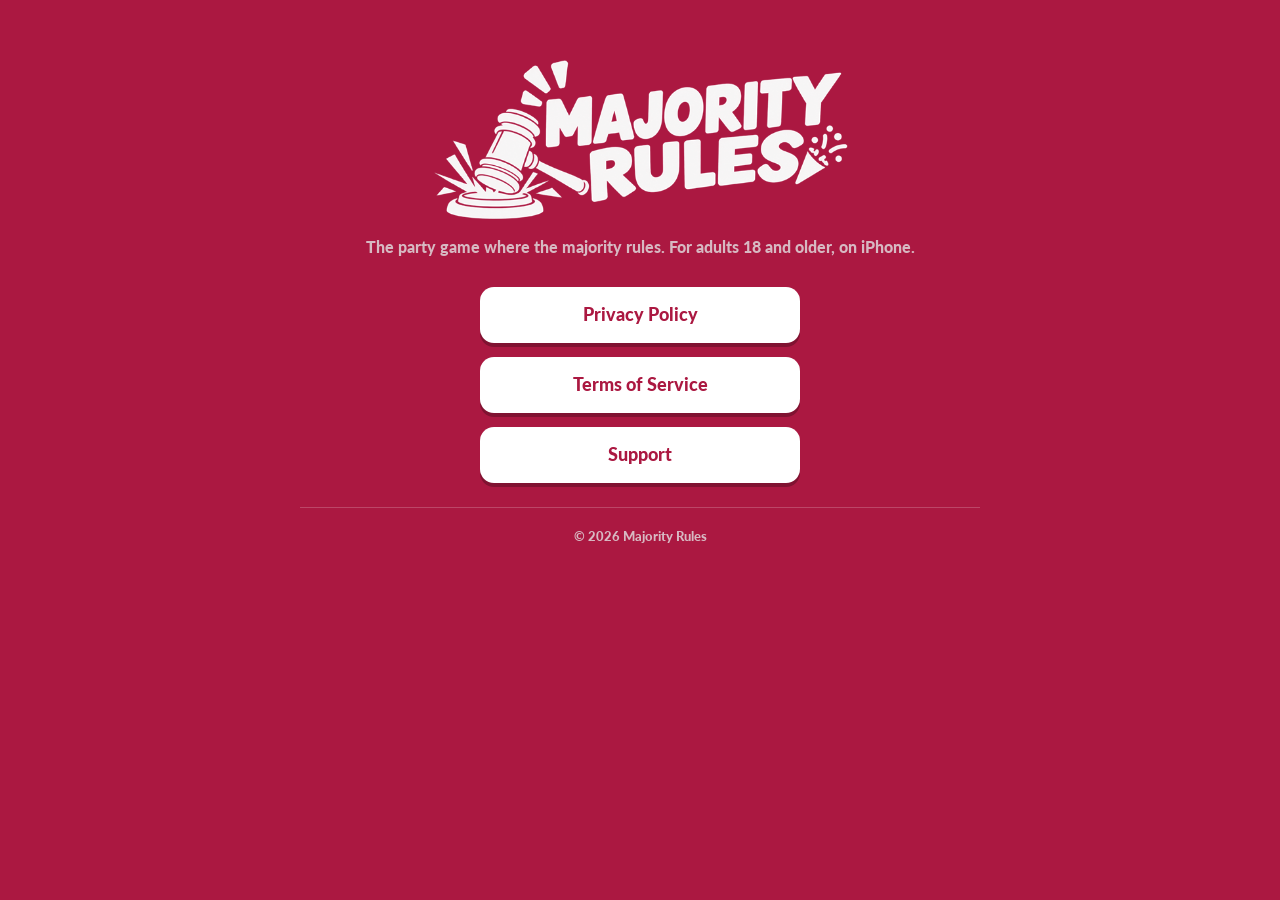
==== index.html @ a72da55d "Privacy Policy, Terms of Service and Support pages Built from the app's own text by Scripts/build-we" ====
<!doctype html>
<html lang="en">
<head>
<meta charset="utf-8">
<meta name="viewport" content="width=device-width, initial-scale=1">
<title>Majority Rules</title>
<meta name="description" content="Majority Rules, the party game for iPhone: Privacy Policy, Terms of Service and Support.">
<meta name="theme-color" content="#AB1841">
<link rel="icon" href="icon.png">
<link rel="apple-touch-icon" href="icon.png">
<link rel="stylesheet" href="style.css">
</head>
<body>
<main>
<img class="logo" src="title.png" alt="Majority Rules">
<p class="tagline">The party game where the majority rules. For adults 18 and older, on iPhone.</p>
<div class="buttons">
<a class="button" href="privacy/">Privacy Policy</a>
<a class="button" href="terms/">Terms of Service</a>
<a class="button" href="support/">Support</a>
</div>
</main>
<footer>

<p>© 2026 Majority Rules</p>
</footer>
</body>
</html>
---- style.css ----
@font-face { font-family: "Lato Heavy"; src: url("fonts/Lato-Heavy.ttf") format("truetype"); font-display: swap; }
@font-face { font-family: "Majority Party"; src: url("fonts/MajorityParty-Regular.ttf") format("truetype"); font-display: swap; }
:root { --red: #AB1841; --muted: #D7B9C2; }
* { box-sizing: border-box; }
html { background: var(--red); -webkit-text-size-adjust: 100%; }
body { margin: 0; background: var(--red); color: #fff; font: 16px/1.55 "Lato Heavy", system-ui, sans-serif; }
main { max-width: 680px; margin: 0 auto; padding: 32px 16px 24px; }
.party { font: 400 clamp(34px, 8vw, 48px)/1.1 "Majority Party", "Lato Heavy", sans-serif; text-align: center; margin: 8px 0 6px;
  letter-spacing: -0.015em; text-shadow: 0 0.06em 0.05em rgba(0,0,0,.3); }
.party span { display: inline-block; transform: rotate(var(--t)); }
.party .first { font-size: 1.14em; transform: translateY(0.07em) rotate(var(--t)); }
.party .gap { width: 0.28em; }
.updated { text-align: center; color: var(--muted); font-size: 13px; margin: 0 0 24px; }
section { margin: 0 0 26px; }
h2 { font-size: 14px; letter-spacing: .1em; text-transform: uppercase; color: rgba(255,255,255,.6); margin: 0 0 6px; font-weight: 400; }
p { margin: 0 0 10px; }
ul { margin: 0 0 10px; padding-left: 1.2em; }
li { margin: 0 0 6px; }
strong { font-weight: 400; color: #FFE7EE; }
a { color: #fff; text-underline-offset: 3px; overflow-wrap: anywhere; }
.logo { display: block; width: min(420px, 90%); margin: 24px auto 12px; }
.tagline { text-align: center; color: var(--muted); margin: 0 0 28px; }
.buttons { display: flex; flex-direction: column; gap: 14px; align-items: center; }
.button { display: block; width: min(320px, 100%); padding: 14px 18px; border-radius: 14px; background: #fff; color: var(--red);
  text-align: center; text-decoration: none; font-size: 18px; box-shadow: 0 4px 0 rgba(0,0,0,.25); }
.button:active { transform: translateY(2px); box-shadow: 0 2px 0 rgba(0,0,0,.25); }
footer { max-width: 680px; margin: 0 auto; padding: 18px 16px 36px; border-top: 1px solid rgba(255,255,255,.2); text-align: center;
  color: var(--muted); font-size: 13px; }
footer nav { display: flex; flex-wrap: wrap; justify-content: center; gap: 8px 18px; margin-bottom: 8px; }
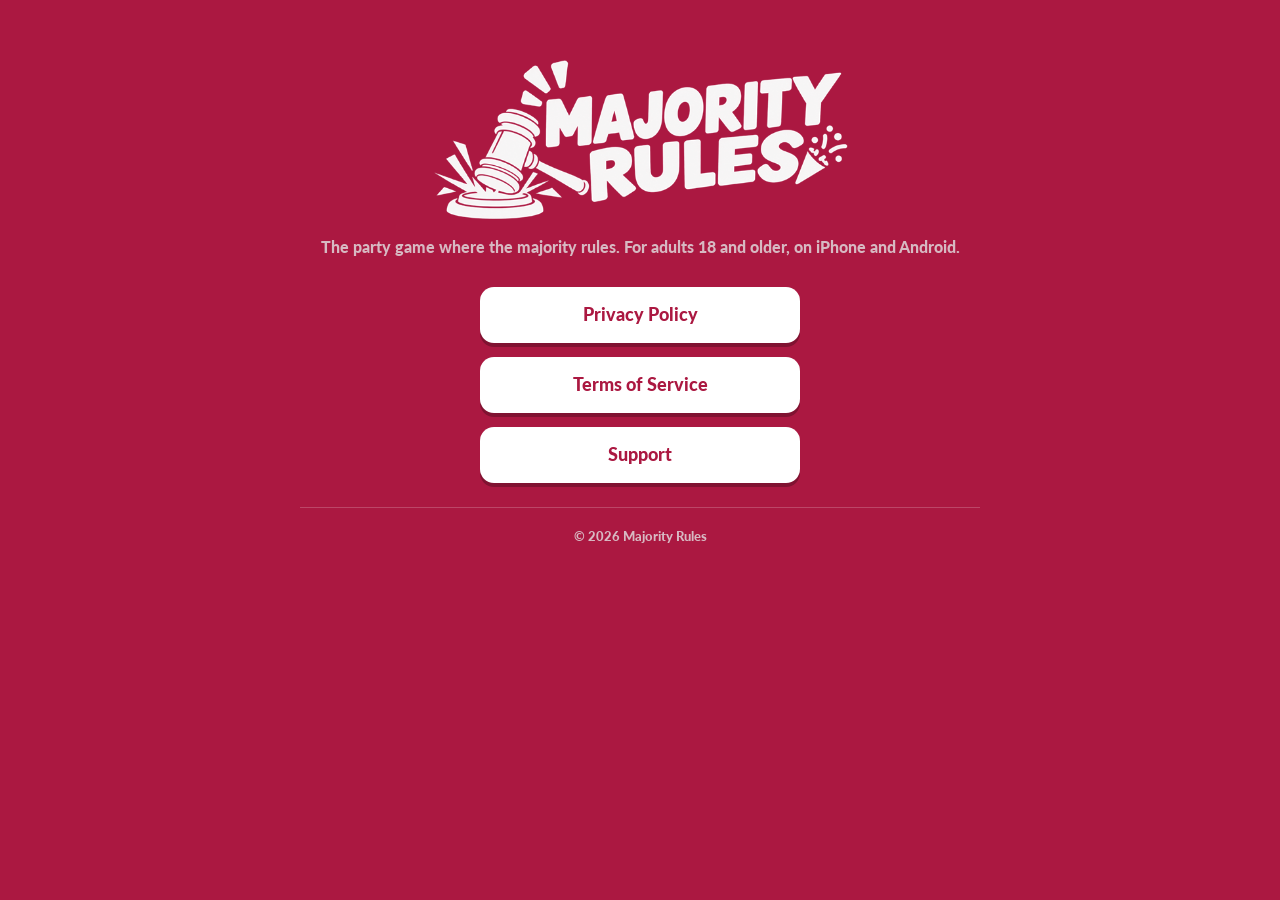
==== commit ed914545: "Android sections: Privacy, Terms, Support and the home page (rebuilt with --android) Co-Authored-By:" ====
--- a/index.html
+++ b/index.html
@@ -4,7 +4,7 @@
 <meta charset="utf-8">
 <meta name="viewport" content="width=device-width, initial-scale=1">
 <title>Majority Rules</title>
-<meta name="description" content="Majority Rules, the party game for iPhone: Privacy Policy, Terms of Service and Support.">
+<meta name="description" content="Majority Rules, the party game for iPhone and Android: Privacy Policy, Terms of Service and Support.">
 <meta name="theme-color" content="#AB1841">
 <link rel="icon" href="icon.png">
 <link rel="apple-touch-icon" href="icon.png">
@@ -13,7 +13,7 @@
 <body>
 <main>
 <img class="logo" src="title.png" alt="Majority Rules">
-<p class="tagline">The party game where the majority rules. For adults 18 and older, on iPhone.</p>
+<p class="tagline">The party game where the majority rules. For adults 18 and older, on iPhone and Android.</p>
 <div class="buttons">
 <a class="button" href="privacy/">Privacy Policy</a>
 <a class="button" href="terms/">Terms of Service</a>
